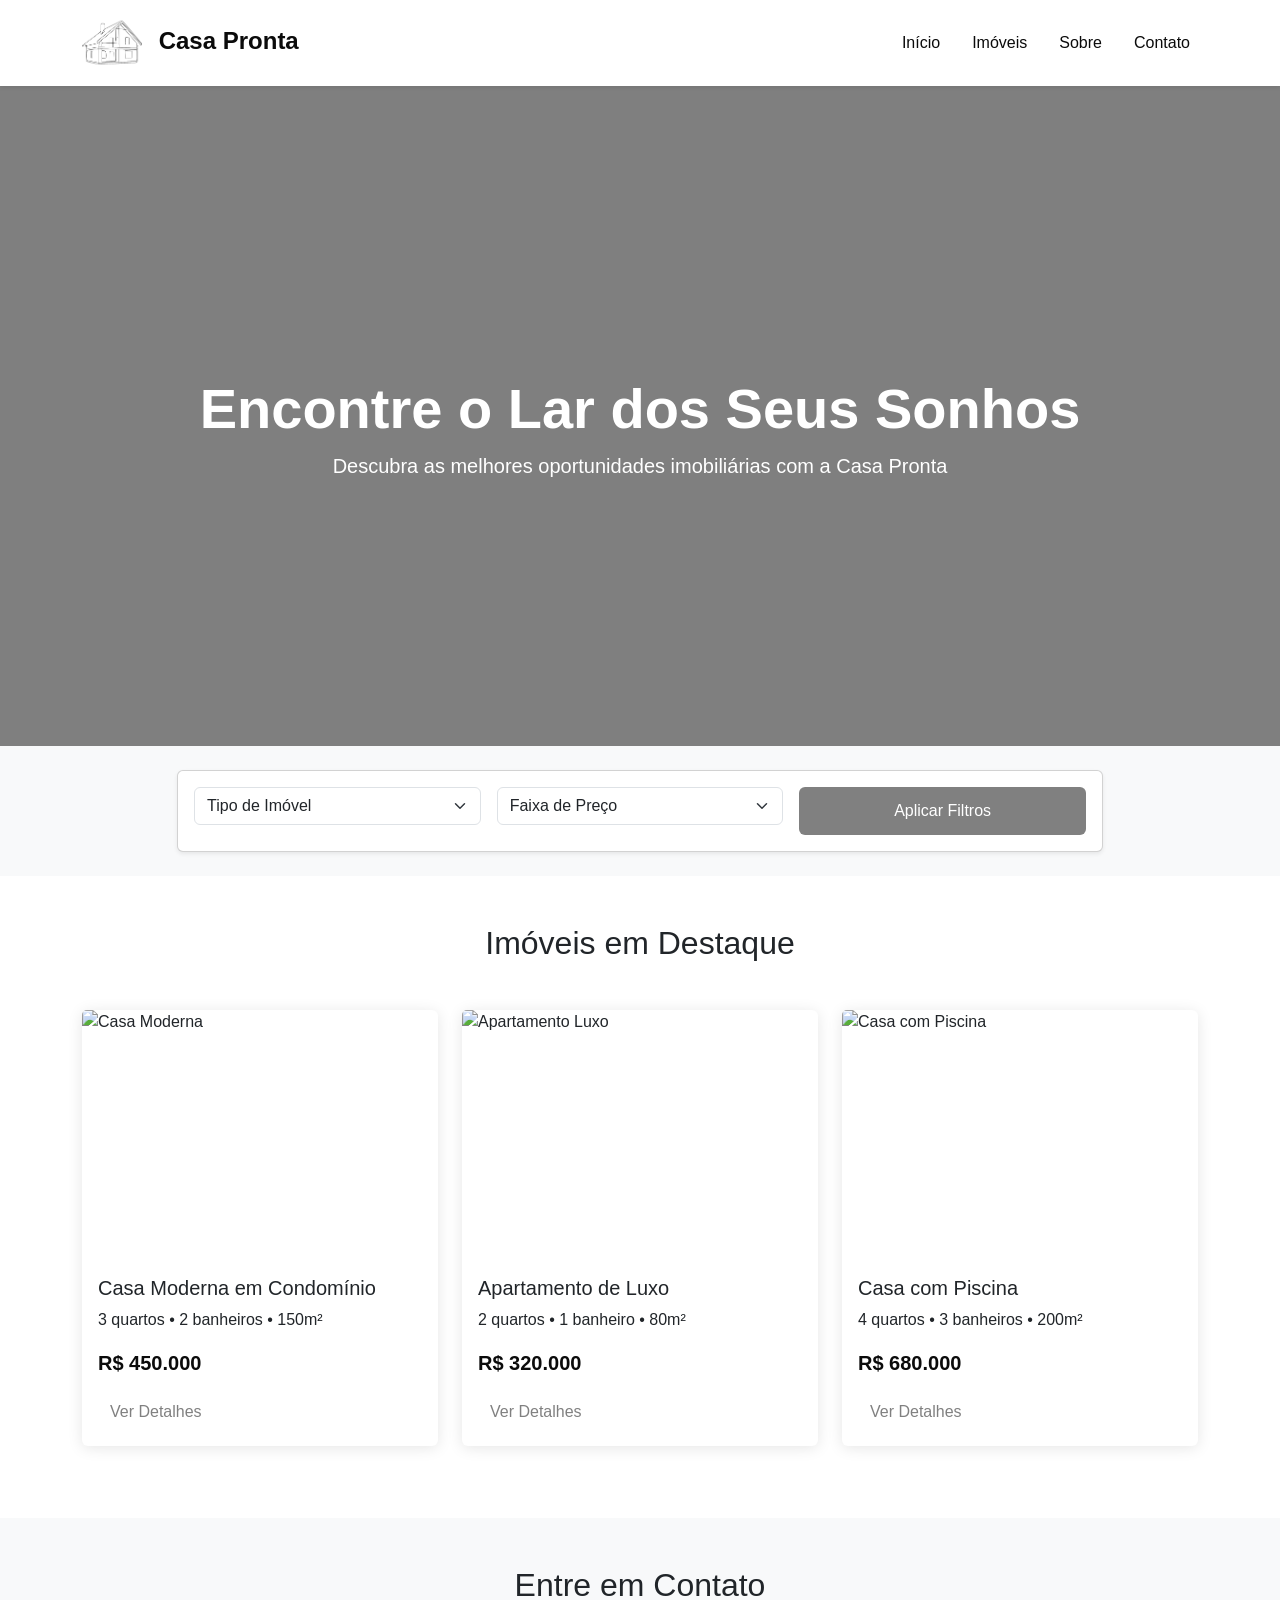
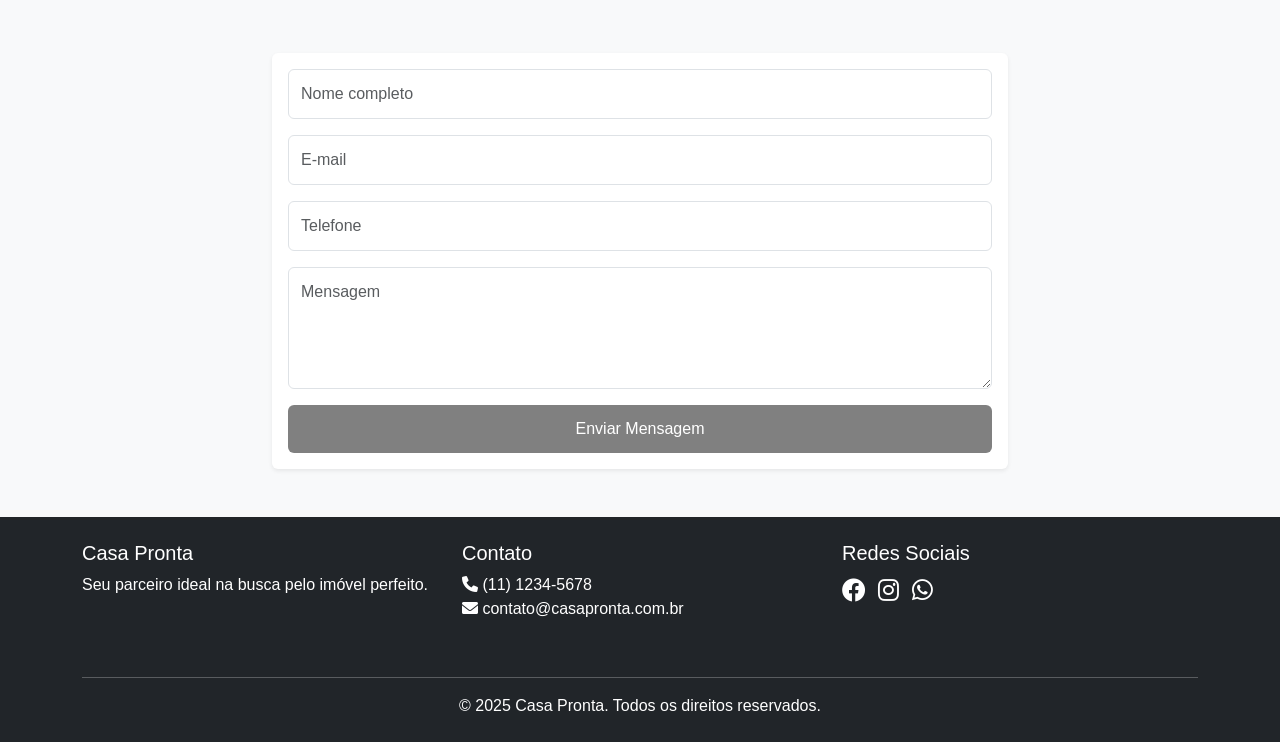
==== index.html @ 7a0d6087 "modified:   index.html" ====
<!DOCTYPE html>
 <html lang="pt-BR">
 <head>
     <meta charset="UTF-8">
     <meta name="viewport" content="width=device-width, initial-scale=1.0">
     <title>Casa Pronta | Seu Lar dos Sonhos</title>
     <link href="https://cdn.jsdelivr.net/npm/bootstrap@5.3.0/dist/css/bootstrap.min.css" rel="stylesheet">
     <link rel="stylesheet" href="https://cdnjs.cloudflare.com/ajax/libs/font-awesome/6.0.0/css/all.min.css">
     <link rel="stylesheet" href="style.css">
 </head>
 <body>
     <!-- Navbar -->
     <nav class="navbar navbar-expand-lg navbar-light bg-white fixed-top shadow-sm">
         <div class="container">
             <a class="navbar-brand" href="#"><img src="imagem/Logo.png" alt="Casa Pronta" height="60"> Casa Pronta</a>
             <button class="navbar-toggler" type="button" data-bs-toggle="collapse" data-bs-target="#navbarNav">
                 <span class="navbar-toggler-icon"></span>
             </button>
             <div class="collapse navbar-collapse" id="navbarNav">
                 <ul class="navbar-nav ms-auto">
                     <li class="nav-item"><a class="nav-link" href="#inicio">Início</a></li>
                     <li class="nav-item"><a class="nav-link" href="#imoveis">Imóveis</a></li>
                     <li class="nav-item"><a class="nav-link" href="#sobre">Sobre</a></li>
                     <li class="nav-item"><a class="nav-link" href="#contato">Contato</a></li>
                 </ul>
             </div>
         </div>
     </nav>
 
     <!-- Hero Section -->
     <section id="inicio" class="hero-section">
         <div class="container h-100">
             <div class="row h-100 align-items-center">
                 <div class="col-12 text-center text-white">
                     <h1 class="display-4 fw-bold">Encontre o Lar dos Seus Sonhos</h1>
                     <p class="lead">Descubra as melhores oportunidades imobiliárias com a Casa Pronta</p>
                 </div>
             </div>
         </div>
     </section>
     <!-- Search Section -->
     <section class="search-section py-4 bg-light">
         <div class="container">
             <div class="row justify-content-center">
                 <div class="col-md-10">
                     <div class="card shadow-sm">
                         <div class="card-body">
                             <form id="searchForm" class="row g-3">
                                 <div class="col-md-4">
                                     <select class="form-select" id="propertyType">
                                         <option selected>Tipo de Imóvel</option>
                                         <option>Casa</option>
                                         <option>Apartamento</option>
                                         <option>Terreno</option>
                                     </select>
                                 </div>
                                 <div class="col-md-4">
                                     <select class="form-select" id="priceRange">
                                         <option selected>Faixa de Preço</option>
                                         <option>Até R$ 200.000</option>
                                         <option>R$ 200.000 - R$ 500.000</option>
                                         <option>Acima de R$ 500.000</option>
                                     </select>
                                 </div>
                                 <div class="col-md-4">
                                     <button type="submit" class="btn btn-primary w-100">Aplicar Filtros</button>
                                 </div>
                             </form>
                         </div>
                     </div>
                 </div>
             </div>
         </div>
     </section>
 
     <!-- Featured Properties -->
     <section id="imoveis" class="properties-section py-5">
         <div class="container">
             <h2 class="text-center mb-5">Imóveis em Destaque</h2>
             <div class="row">
                 <!-- Property Card 1 -->
                 <div class="col-md-4 mb-4">
                     <div class="card property-card h-100">
                         <img src="https://images.adsttc.com/media/images/5d34/e507/284d/d109/5600/0240/large_jpg/_FI.jpg?1563747560" class="card-img-top" alt="Casa Moderna">
                         <div class="card-body">
                             <h5 class="card-title">Casa Moderna em Condomínio</h5>
                             <p class="card-text">3 quartos • 2 banheiros • 150m²</p>
                             <p class="price">R$ 450.000</p>
                             <a href="#" class="btn btn-outline-primary">Ver Detalhes</a>
                         </div>
                     </div>
                 </div>
                 <!-- Property Card 2 -->
                 <div class="col-md-4 mb-4">
                     <div class="card property-card h-100">
                         <img src="https://forbes.com.br/wp-content/uploads/2022/03/3_Life_Dorchester-Collection-inaugura-predio-residencial-de-luxo-em-Dubai.jpg" class="card-img-top" alt="Apartamento Luxo">
                         <div class="card-body">
                             <h5 class="card-title">Apartamento de Luxo</h5>
                             <p class="card-text">2 quartos • 1 banheiro • 80m²</p>
                             <p class="price">R$ 320.000</p>
                             <a href="#" class="btn btn-outline-primary">Ver Detalhes</a>
                         </div>
                     </div>
                 </div>
                 <!-- Property Card 3 -->
                 <div class="col-md-4 mb-4">
                     <div class="card property-card h-100">
                         <img src="https://latinexclusive.com/sites/default/files/styles/property_banner_gallery_1228x830/public/api_file_downloads/5d5c6c648dc6d200102e7034_1.jpg?itok=fJ1UE3n1" class="card-img-top" alt="Casa com Piscina">
                         <div class="card-body">
                             <h5 class="card-title">Casa com Piscina</h5>
                             <p class="card-text">4 quartos • 3 banheiros • 200m²</p>
                             <p class="price">R$ 680.000</p>
                             <a href="#" class="btn btn-outline-primary">Ver Detalhes</a>
                         </div>
                     </div>
                 </div>
             </div>
         </div>
     </section>
 
     <!-- Contact Section -->
     <section id="contato" class="contact-section py-5 bg-light">
         <div class="container">
             <h2 class="text-center mb-5">Entre em Contato</h2>
             <div class="row justify-content-center">
                 <div class="col-md-8">
                     <div class="card shadow-sm">
                         <div class="card-body">
                             <form>
                                 <div class="mb-3">
                                     <input type="text" class="form-control" placeholder="Nome completo">
                                 </div>
                                 <div class="mb-3">
                                     <input type="email" class="form-control" placeholder="E-mail">
                                 </div>
                                 <div class="mb-3">
                                     <input type="tel" class="form-control" placeholder="Telefone">
                                 </div>
                                 <div class="mb-3">
                                     <textarea class="form-control" rows="4" placeholder="Mensagem"></textarea>
                                 </div>
                                 <button type="submit" class="btn btn-primary w-100">Enviar Mensagem</button>
                             </form>
                         </div>
                     </div>
                 </div>
             </div>
         </div>
     </section>
 
     <!-- Footer -->
     <footer class="footer py-4 bg-dark text-white">
         <div class="container">
             <div class="row">
                 <div class="col-md-4 mb-3">
                     <h5>Casa Pronta</h5>
                     <p>Seu parceiro ideal na busca pelo imóvel perfeito.</p>
                 </div>
                 <div class="col-md-4 mb-3">
                     <h5>Contato</h5>
                     <p>
                         <i class="fas fa-phone"></i> (11) 1234-5678<br>
                         <i class="fas fa-envelope"></i> contato@casapronta.com.br
                     </p>
                 </div>
                 <div class="col-md-4 mb-3">
                     <h5>Redes Sociais</h5>
                     <div class="social-links">
                         <a href="#" class="text-white me-2"><i class="fab fa-facebook"></i></a>
                         <a href="#" class="text-white me-2"><i class="fab fa-instagram"></i></a>
                         <a href="#" class="text-white me-2"><i class="fab fa-whatsapp"></i></a>
                     </div>
                 </div>
             </div>
             <hr class="mt-4">
             <div class="row">
                 <div class="col-12 text-center">
                     <p class="mb-0">&copy; 2025 Casa Pronta. Todos os direitos reservados.</p>
                 </div>
             </div>
         </div>
     </footer>
 
     <!-- Bootstrap JS and dependencies -->
     <script src="https://cdn.jsdelivr.net/npm/bootstrap@5.3.0/dist/js/bootstrap.bundle.min.js"></script>
     <!-- Custom JavaScript -->
     <script src="script.js"></script>
 </body>
 </html>
---- style.css ----
/* Global Styles */
html {
    scroll-behavior: smooth;
}

body {
    font-family: 'Segoe UI', Arial, sans-serif;
    padding-top: 76px;
    overflow-x: hidden;
}

/* Hero Section */
.hero-section {
    background: linear-gradient(rgba(0, 0, 0, 0.5), rgba(0, 0, 0, 0.5)), url('https://bidese.com.br/storage/app/media/uploaded-files/gap03.png');
    background-size: cover;
    background-position: center;
    height: 80vh;
    position: relative;
}

/* Property Cards */
.property-card {
    transition: transform 0.3s ease, opacity 0.3s ease;
    border: none;
    box-shadow: 0 2px 15px rgba(0, 0, 0, 0.1);
    opacity: 1;
}

.property-card:hover {
    transform: translateY(-5px);
}

.property-card img {
    height: 250px;
    object-fit: cover;
}

.property-card .price {
    font-size: 1.25rem;
    font-weight: bold;
    color: #0b0b0b;
    margin-bottom: 1rem;
}

/* Search Section */
.search-section {
    margin-top: -50px;
    position: relative;
    z-index: 1;
}

/* Contact Form */
.contact-section .card {
    border: none;
}

/* Form Controls */
.form-control:focus,
select:focus,
.form-select:focus {
    border-color: #808080;
    box-shadow: 0 0 0 0.2rem rgba(128, 128, 128, 0.25);
}

.contact-section .form-control {
    padding: 0.75rem;
}

/* Footer */
.footer {
    background-color: #0b0b0b;
}

.social-links a {
    font-size: 1.5rem;
    transition: opacity 0.3s ease;
}

.social-links a:hover {
    opacity: 0.8;
}

/* Buttons */
.btn-primary {
    background-color: #808080;
    border: none;
    padding: 0.75rem 1.5rem;
    transition: background-color 0.2s ease;
}

.btn-primary:hover {
    background-color: #666666;
}

.btn-primary:active {
    background-color: #404040 !important;
}

.btn-outline-primary {
    border: none;
    color: #808080;
    background-color: transparent;
    transition: all 0.2s ease;
}

.btn-outline-primary:hover {
    background-color: #666666;
    color: white;
}

.btn-outline-primary:active {
    background-color: #404040 !important;
    color: white;
}

/* Navbar */
.navbar {
    position: fixed;
    top: 0;
    left: 0;
    right: 0;
    z-index: 1030;
    background-color: white;
    padding: 0.5rem 1rem;
    transition: all 0.3s ease;
    box-shadow: 0 2px 10px rgba(0, 0, 0, 0.1);
}

.navbar-brand {
    font-weight: bold;
    font-size: 1.5rem;
    color: #0b0b0b;
}

.navbar-brand img {
    transition: all 0.3s ease;
    margin-right: 10px;
    height: 60px;
}

.navbar.scrolled .navbar-brand img {
    height: 50px;
}

.nav-link {
    font-weight: 500;
    color: #0b0b0b;
    margin-left: 1rem;
    transition: color 0.3s ease;
}

.nav-link:hover {
    color: #808080;
}

/* About Section */
.about-section {
    background-color: #f8f9fa;
}

.about-section .card {
    border: none;
    transition: transform 0.3s ease;
}

.feature-card {
    height: 100%;
    padding: 1.5rem;
    background: white;
    border-radius: 8px;
    box-shadow: 0 2px 15px rgba(0, 0, 0, 0.05);
    transition: all 0.3s ease;
}

.feature-card:hover {
    transform: translateY(-5px);
    box-shadow: 0 5px 20px rgba(0, 0, 0, 0.1);
}

.about-section h4 {
    color: #0b0b0b;
    margin-bottom: 1rem;
    font-weight: 600;
}

.about-section p {
    color: #666666;
    line-height: 1.6;
    margin-bottom: 0;
}

.about-section .lead {
    color: #0b0b0b;
    font-weight: 500;
}

.about-section ul li {
    padding: 0.5rem 0;
    color: #666666;
    margin-left: 1.5rem;
    position: relative;
}

.about-section ul li:before {
    content: '';
    position: absolute;
    left: -1.5rem;
    top: 50%;
    width: 6px;
    height: 6px;
    background: #808080;
    border-radius: 50%;
    transform: translateY(-50%);
}

/* Imovel */
.imovel {
    background: white;
    padding: 10px;
    margin-bottom: 20px;
    box-shadow: 0 0 5px #ccc;
}

.imovel img {
    max-width: 100%;
    height: auto;
}
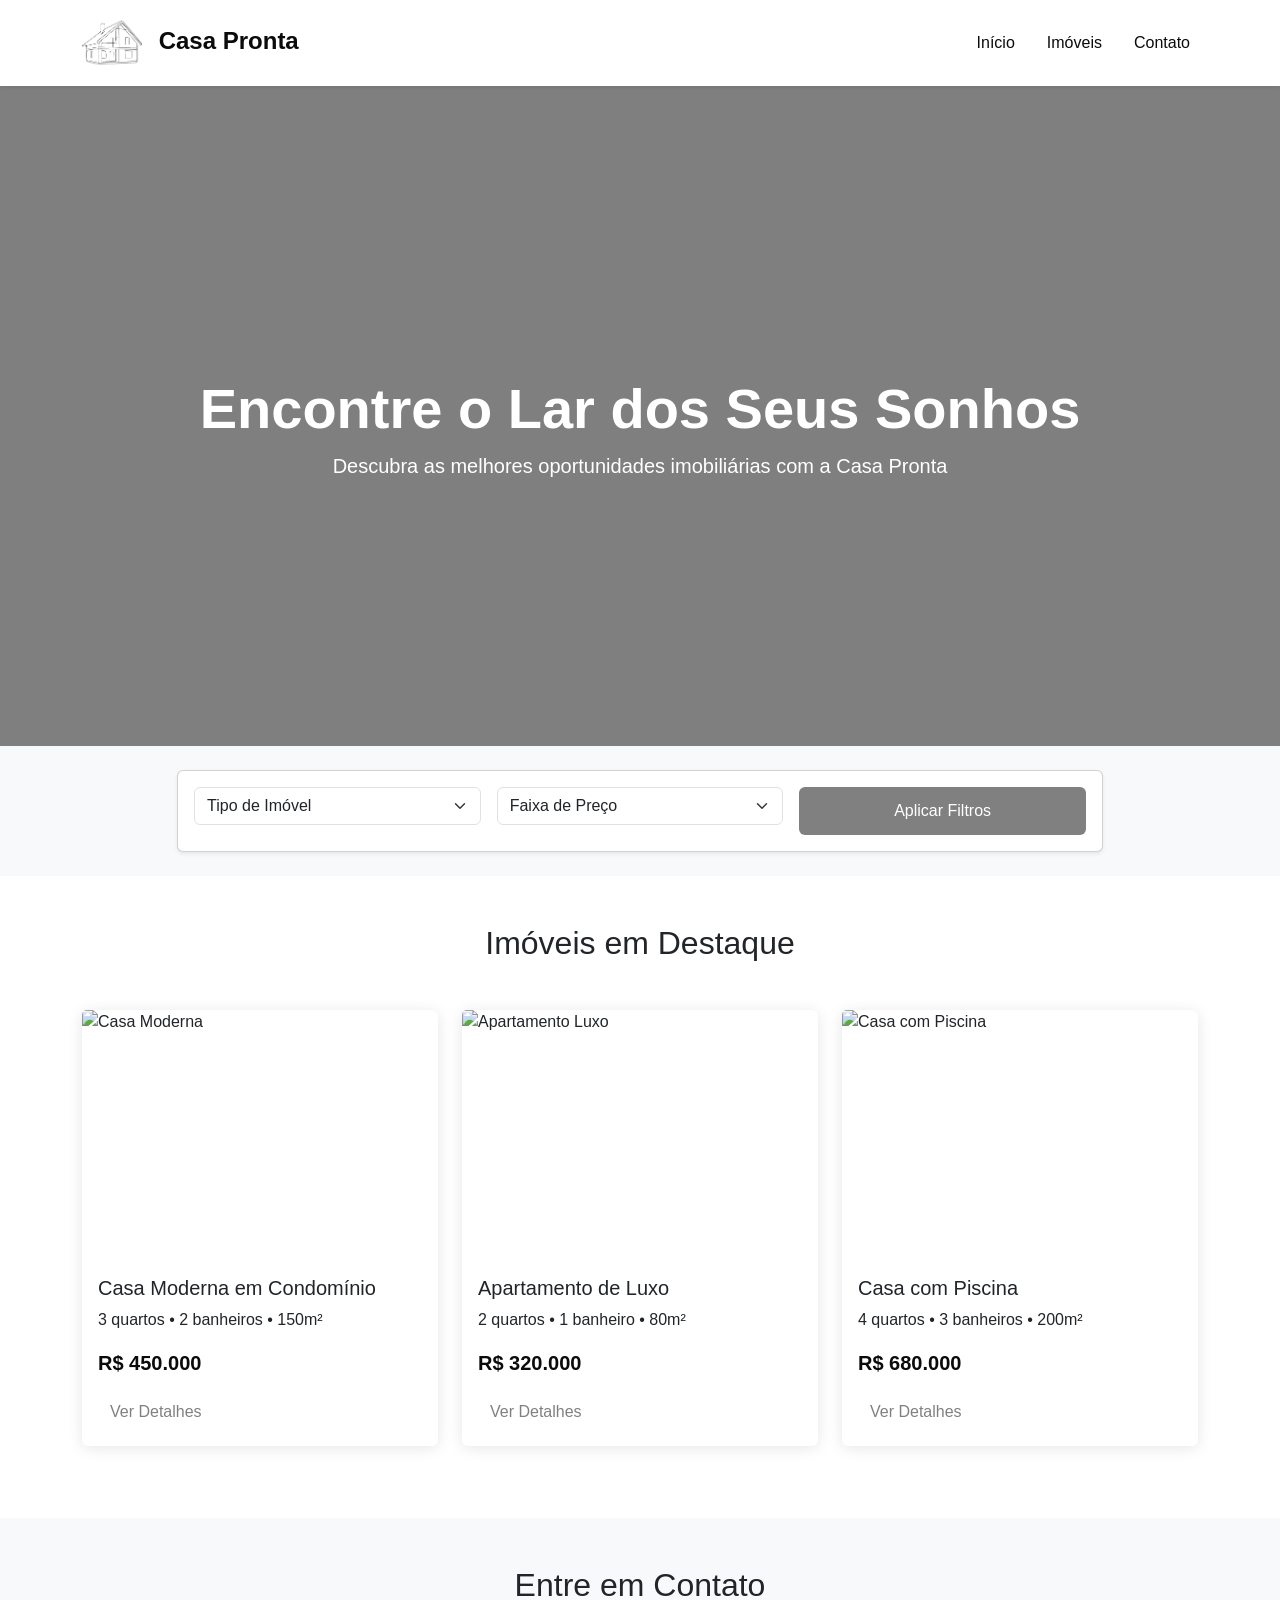
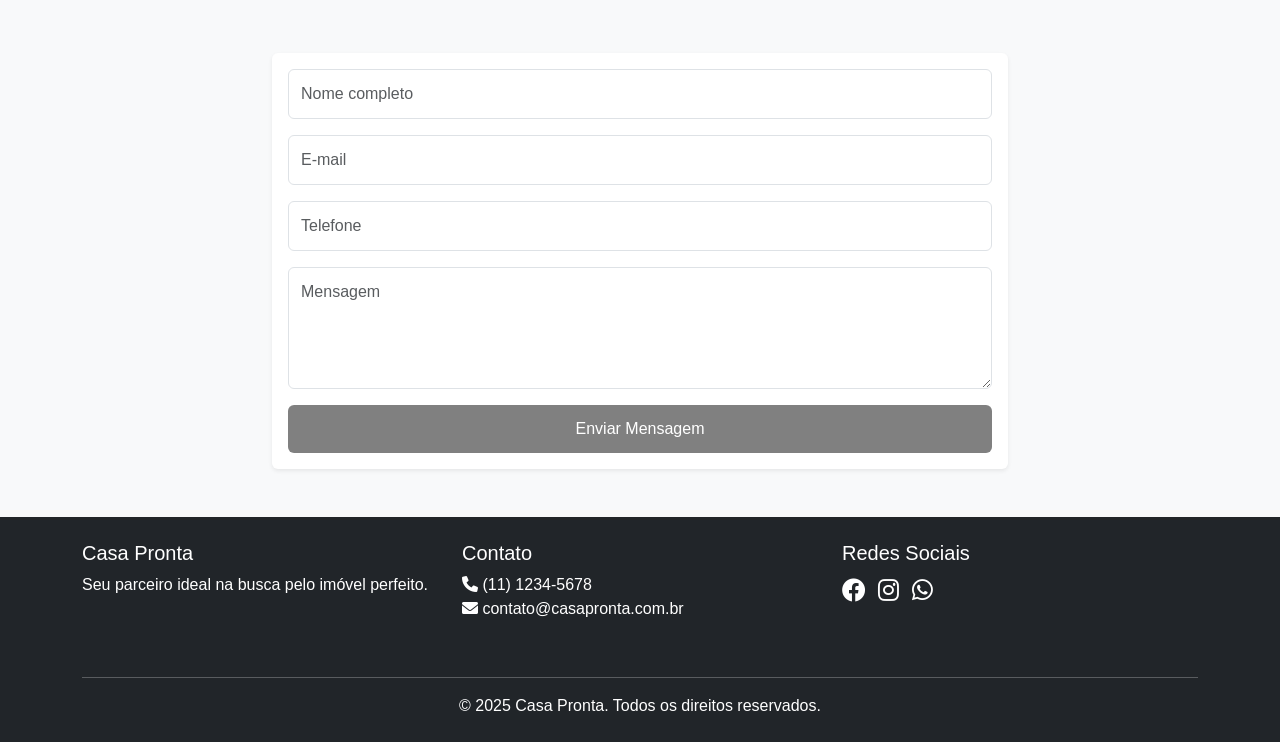
==== commit 7d37f544: "modified:   index.html" ====
--- a/index.html
+++ b/index.html
@@ -20,7 +20,6 @@
                  <ul class="navbar-nav ms-auto">
                      <li class="nav-item"><a class="nav-link" href="#inicio">Início</a></li>
                      <li class="nav-item"><a class="nav-link" href="#imoveis">Imóveis</a></li>
-                     <li class="nav-item"><a class="nav-link" href="#sobre">Sobre</a></li>
                      <li class="nav-item"><a class="nav-link" href="#contato">Contato</a></li>
                  </ul>
              </div>
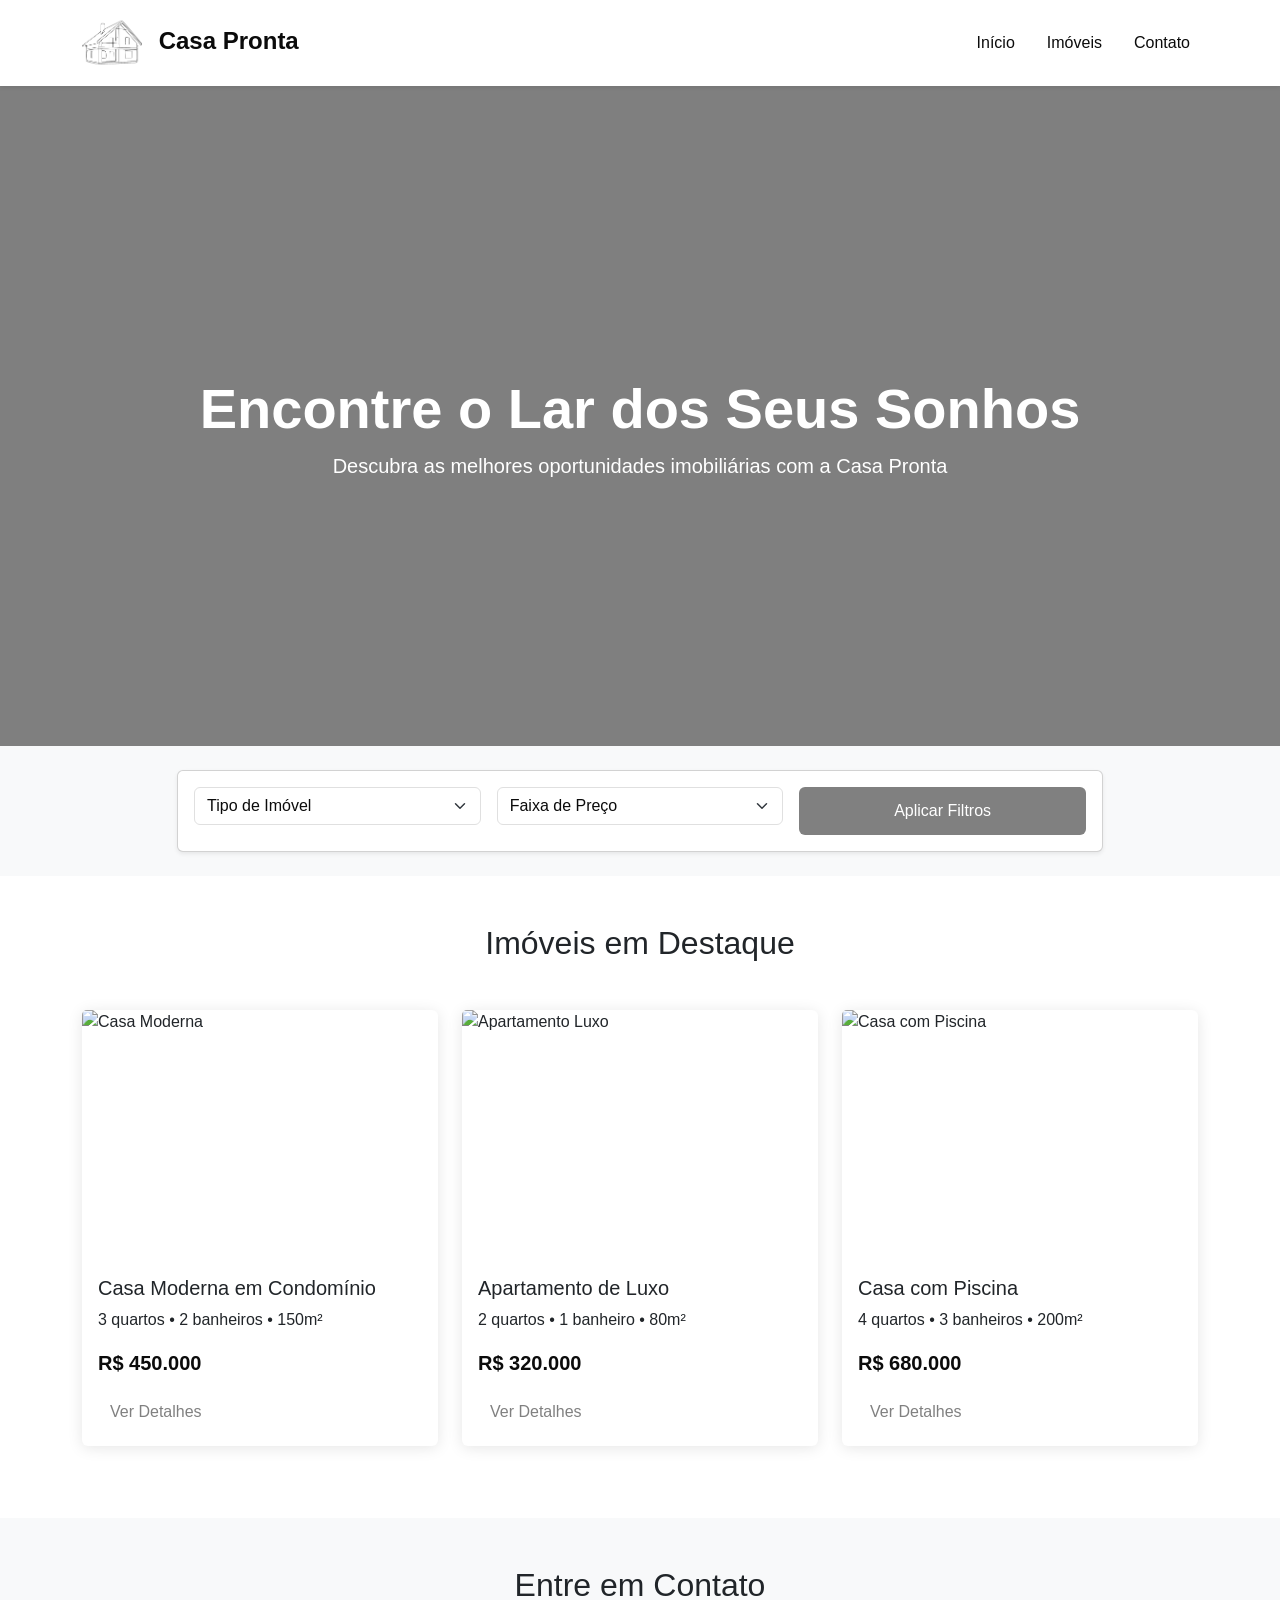
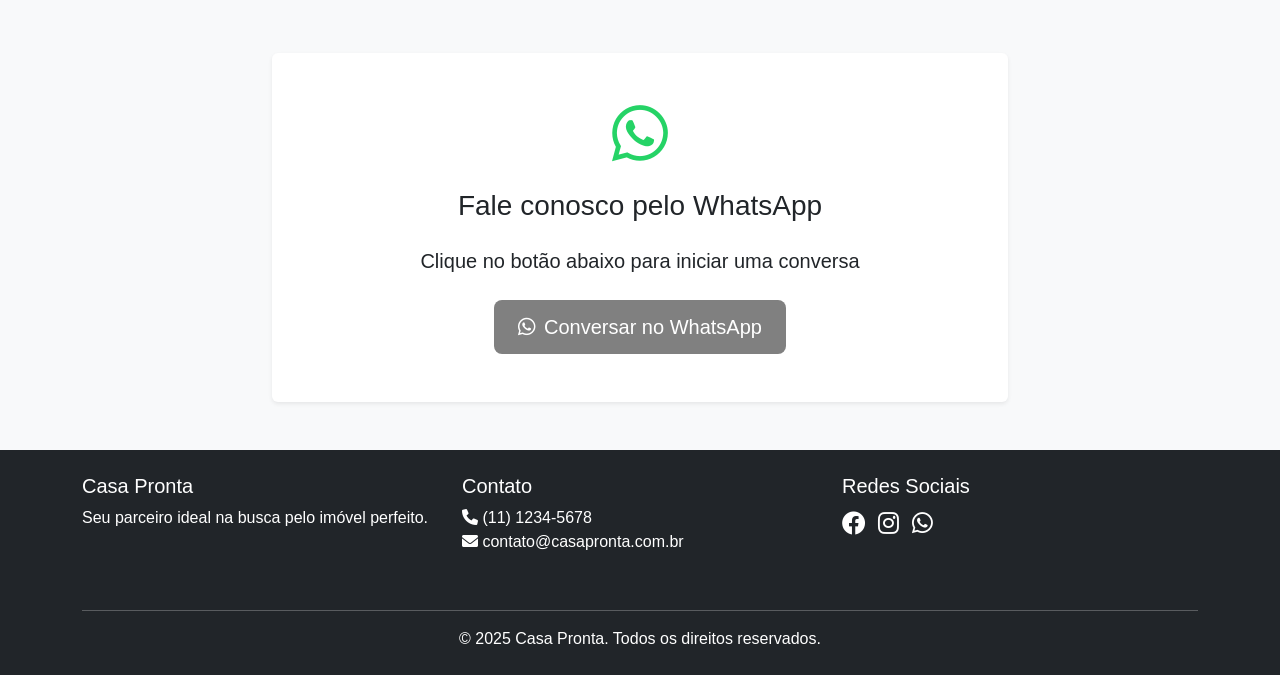
==== commit 4ae11a0b: "modified:   index.html" ====
--- a/index.html
+++ b/index.html
@@ -122,24 +122,16 @@
          <div class="container">
              <h2 class="text-center mb-5">Entre em Contato</h2>
              <div class="row justify-content-center">
-                 <div class="col-md-8">
+                 <div class="col-md-8 text-center">
                      <div class="card shadow-sm">
-                         <div class="card-body">
-                             <form>
-                                 <div class="mb-3">
-                                     <input type="text" class="form-control" placeholder="Nome completo">
-                                 </div>
-                                 <div class="mb-3">
-                                     <input type="email" class="form-control" placeholder="E-mail">
-                                 </div>
-                                 <div class="mb-3">
-                                     <input type="tel" class="form-control" placeholder="Telefone">
-                                 </div>
-                                 <div class="mb-3">
-                                     <textarea class="form-control" rows="4" placeholder="Mensagem"></textarea>
-                                 </div>
-                                 <button type="submit" class="btn btn-primary w-100">Enviar Mensagem</button>
-                             </form>
+                         <div class="card-body py-5">
+                             <i class="fab fa-whatsapp fa-4x mb-4" style="color: #25D366;"></i>
+                             <h3 class="mb-4">Fale conosco pelo WhatsApp</h3>
+                             <p class="lead mb-4">Clique no botão abaixo para iniciar uma conversa</p>
+                             <a href="https://wa.me/5511912345678" target="_blank" class="btn btn-lg btn-primary d-inline-flex align-items-center">
+                                 <i class="fab fa-whatsapp me-2"></i>
+                                 Conversar no WhatsApp
+                             </a>
                          </div>
                      </div>
                  </div>
--- a/style.css
+++ b/style.css
@@ -60,6 +60,39 @@
 .form-select:focus {
     border-color: #808080;
     box-shadow: 0 0 0 0.2rem rgba(128, 128, 128, 0.25);
+}
+
+/* Select Dropdowns */
+.form-select {
+    color: #0b0b0b;
+    border: 1px solid #e0e0e0;
+    cursor: pointer;
+}
+
+.form-select:hover {
+    border-color: #808080;
+}
+
+.form-select option {
+    color: #0b0b0b;
+    background-color: white;
+    padding: 10px;
+}
+
+.form-select option:hover,
+.form-select option:focus,
+.form-select option:active,
+.form-select option:checked {
+    background-color: #f5f5f5 !important;
+    color: #0b0b0b !important;
+}
+
+.form-select option:checked {
+    background-color: #e0e0e0 !important;
+}
+
+.form-select::-ms-expand {
+    display: none;
 }
 
 .contact-section .form-control {
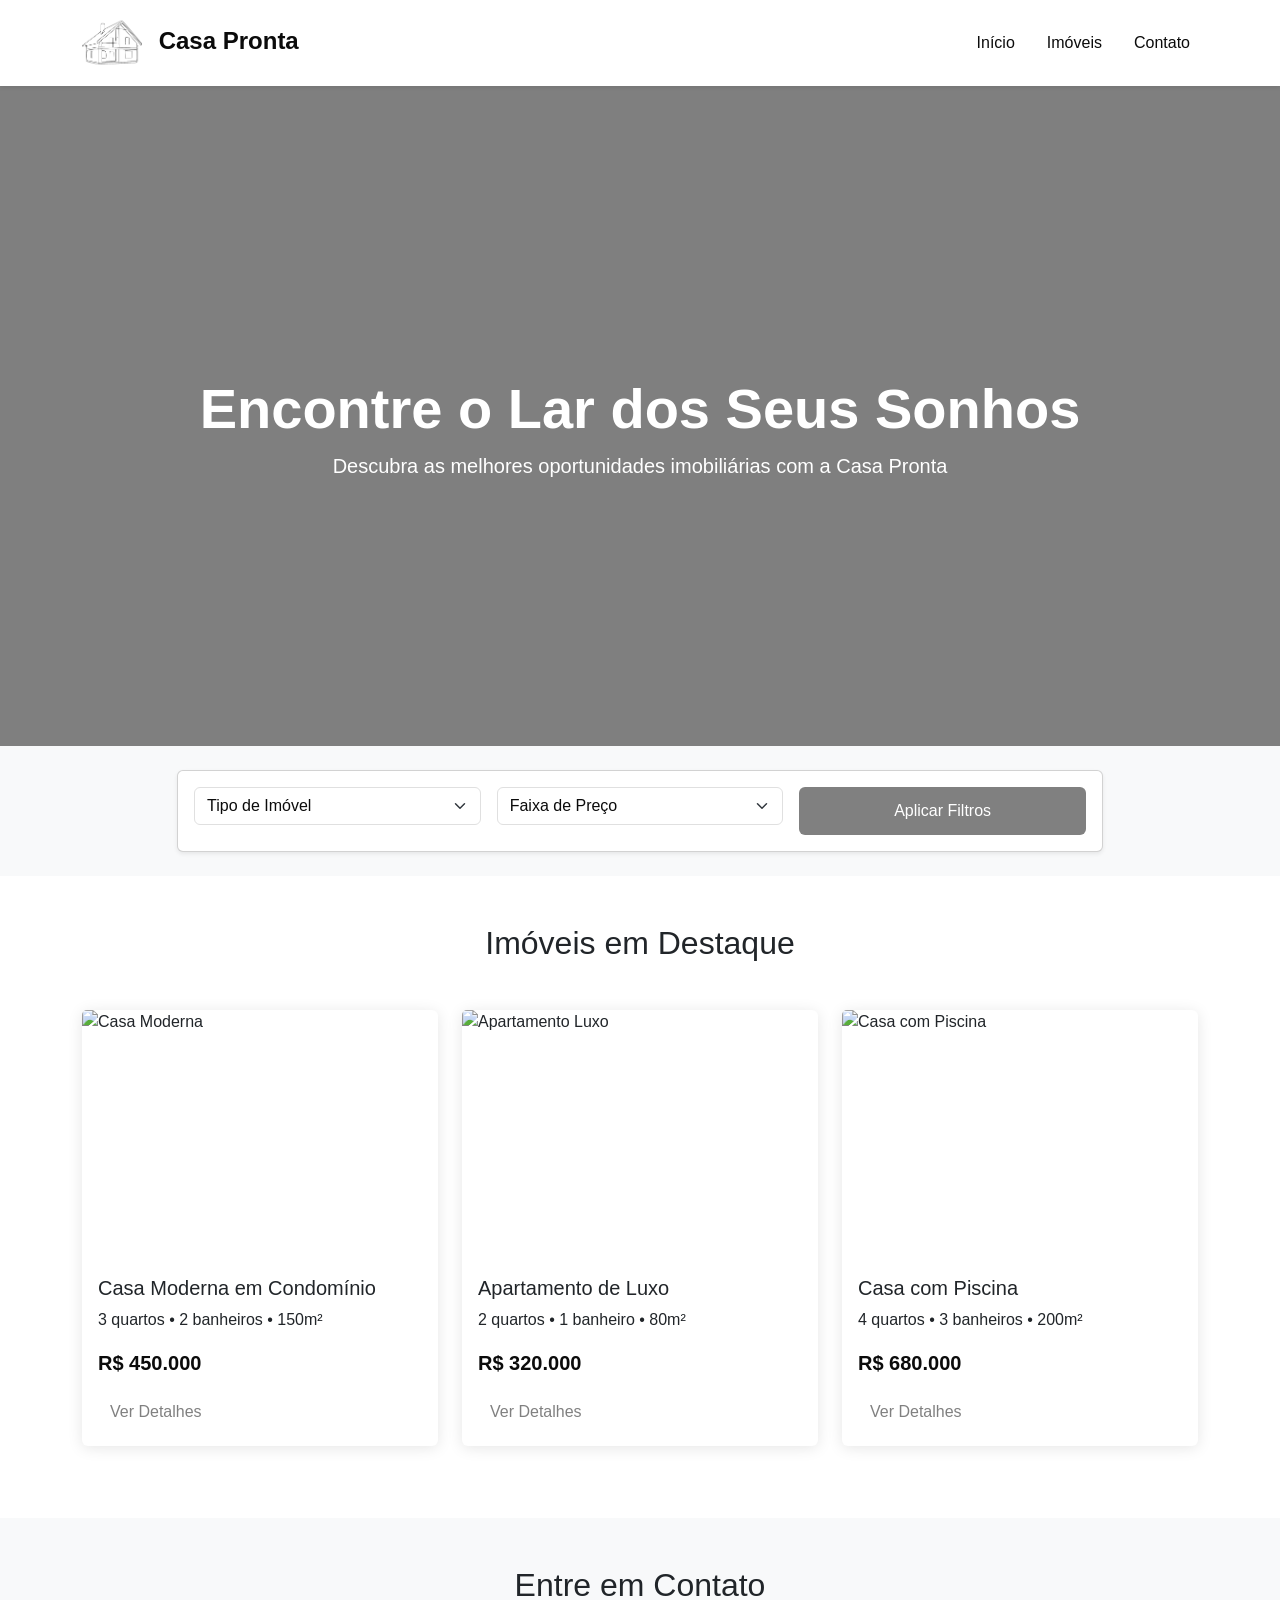
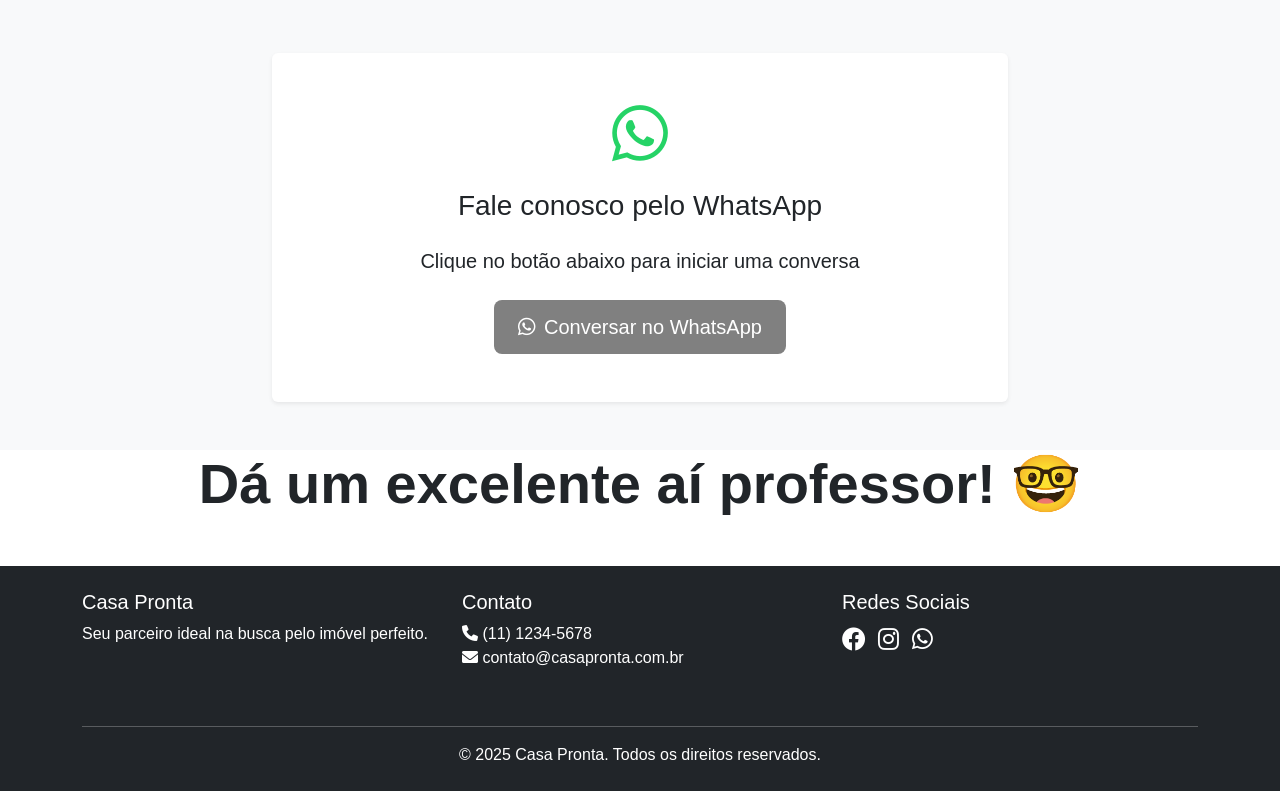
==== commit 5970f4d0: "modified:   index.html" ====
--- a/index.html
+++ b/index.html
@@ -128,7 +128,7 @@
                              <i class="fab fa-whatsapp fa-4x mb-4" style="color: #25D366;"></i>
                              <h3 class="mb-4">Fale conosco pelo WhatsApp</h3>
                              <p class="lead mb-4">Clique no botão abaixo para iniciar uma conversa</p>
-                             <a href="https://wa.me/5511912345678" target="_blank" class="btn btn-lg btn-primary d-inline-flex align-items-center">
+                             <a href="https://www.google.com.br/" target="_blank" class="btn btn-lg btn-primary d-inline-flex align-items-center">
                                  <i class="fab fa-whatsapp me-2"></i>
                                  Conversar no WhatsApp
                              </a>
@@ -138,7 +138,12 @@
              </div>
          </div>
      </section>
- 
+
+     <!-- Professor Message -->
+     <div class="container text-center mb-5">
+         <p class="display-4 fw-bold">Dá um excelente aí professor! 🤓</p>
+     </div>
+
      <!-- Footer -->
      <footer class="footer py-4 bg-dark text-white">
          <div class="container">
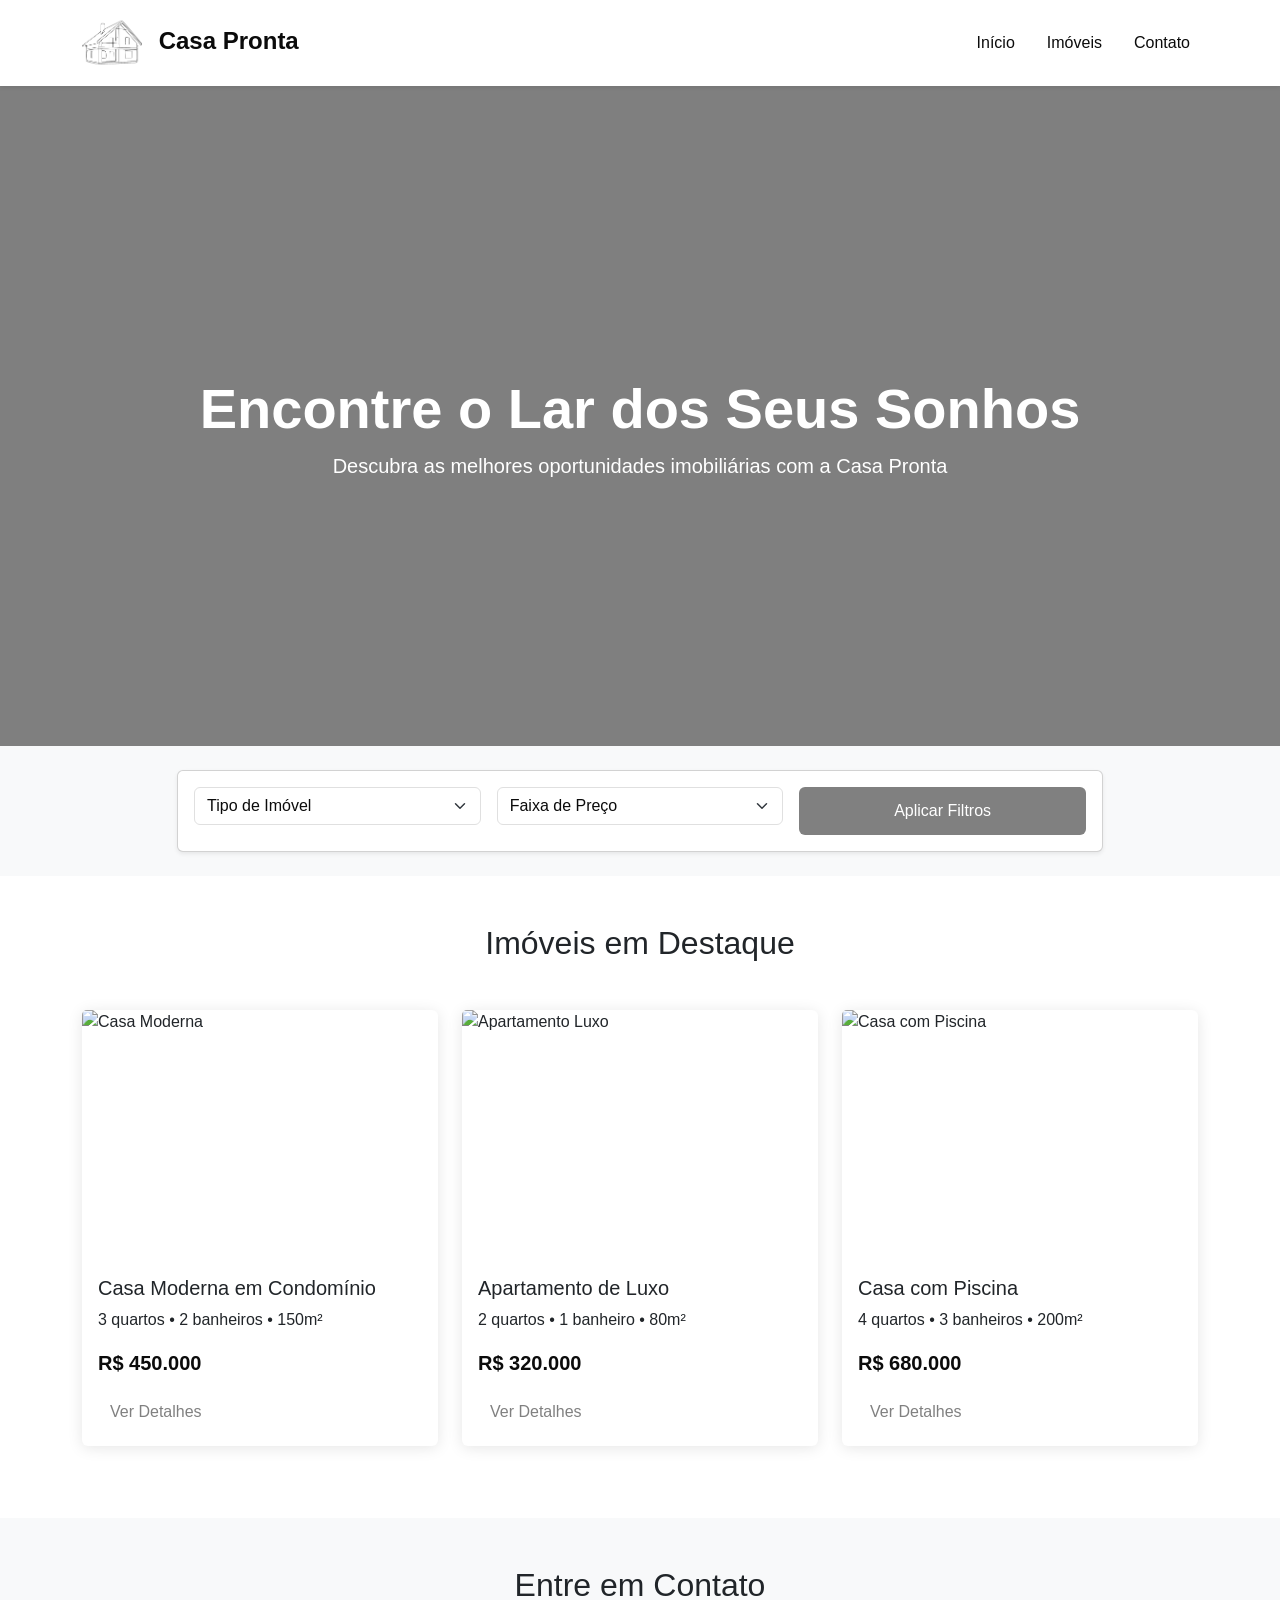
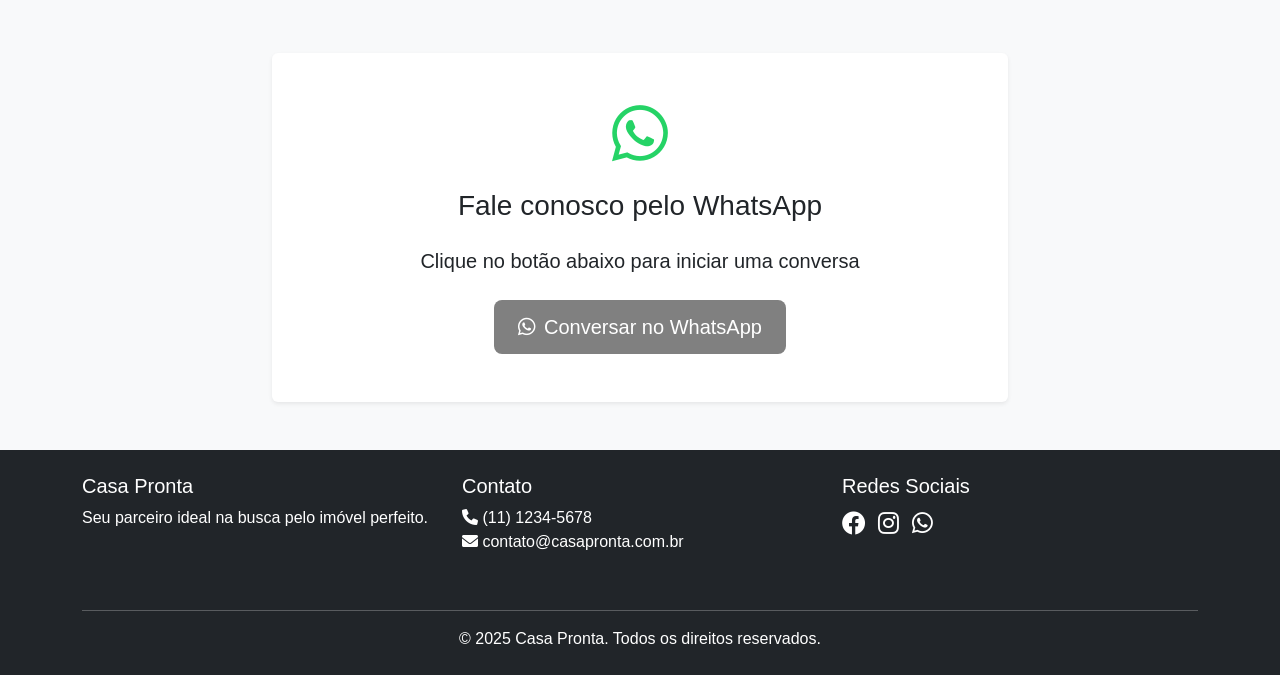
==== commit e94a99cc: "modified:   index.html" ====
--- a/index.html
+++ b/index.html
@@ -139,11 +139,6 @@
          </div>
      </section>
 
-     <!-- Professor Message -->
-     <div class="container text-center mb-5">
-         <p class="display-4 fw-bold">Dá um excelente aí professor! 🤓</p>
-     </div>
-
      <!-- Footer -->
      <footer class="footer py-4 bg-dark text-white">
          <div class="container">
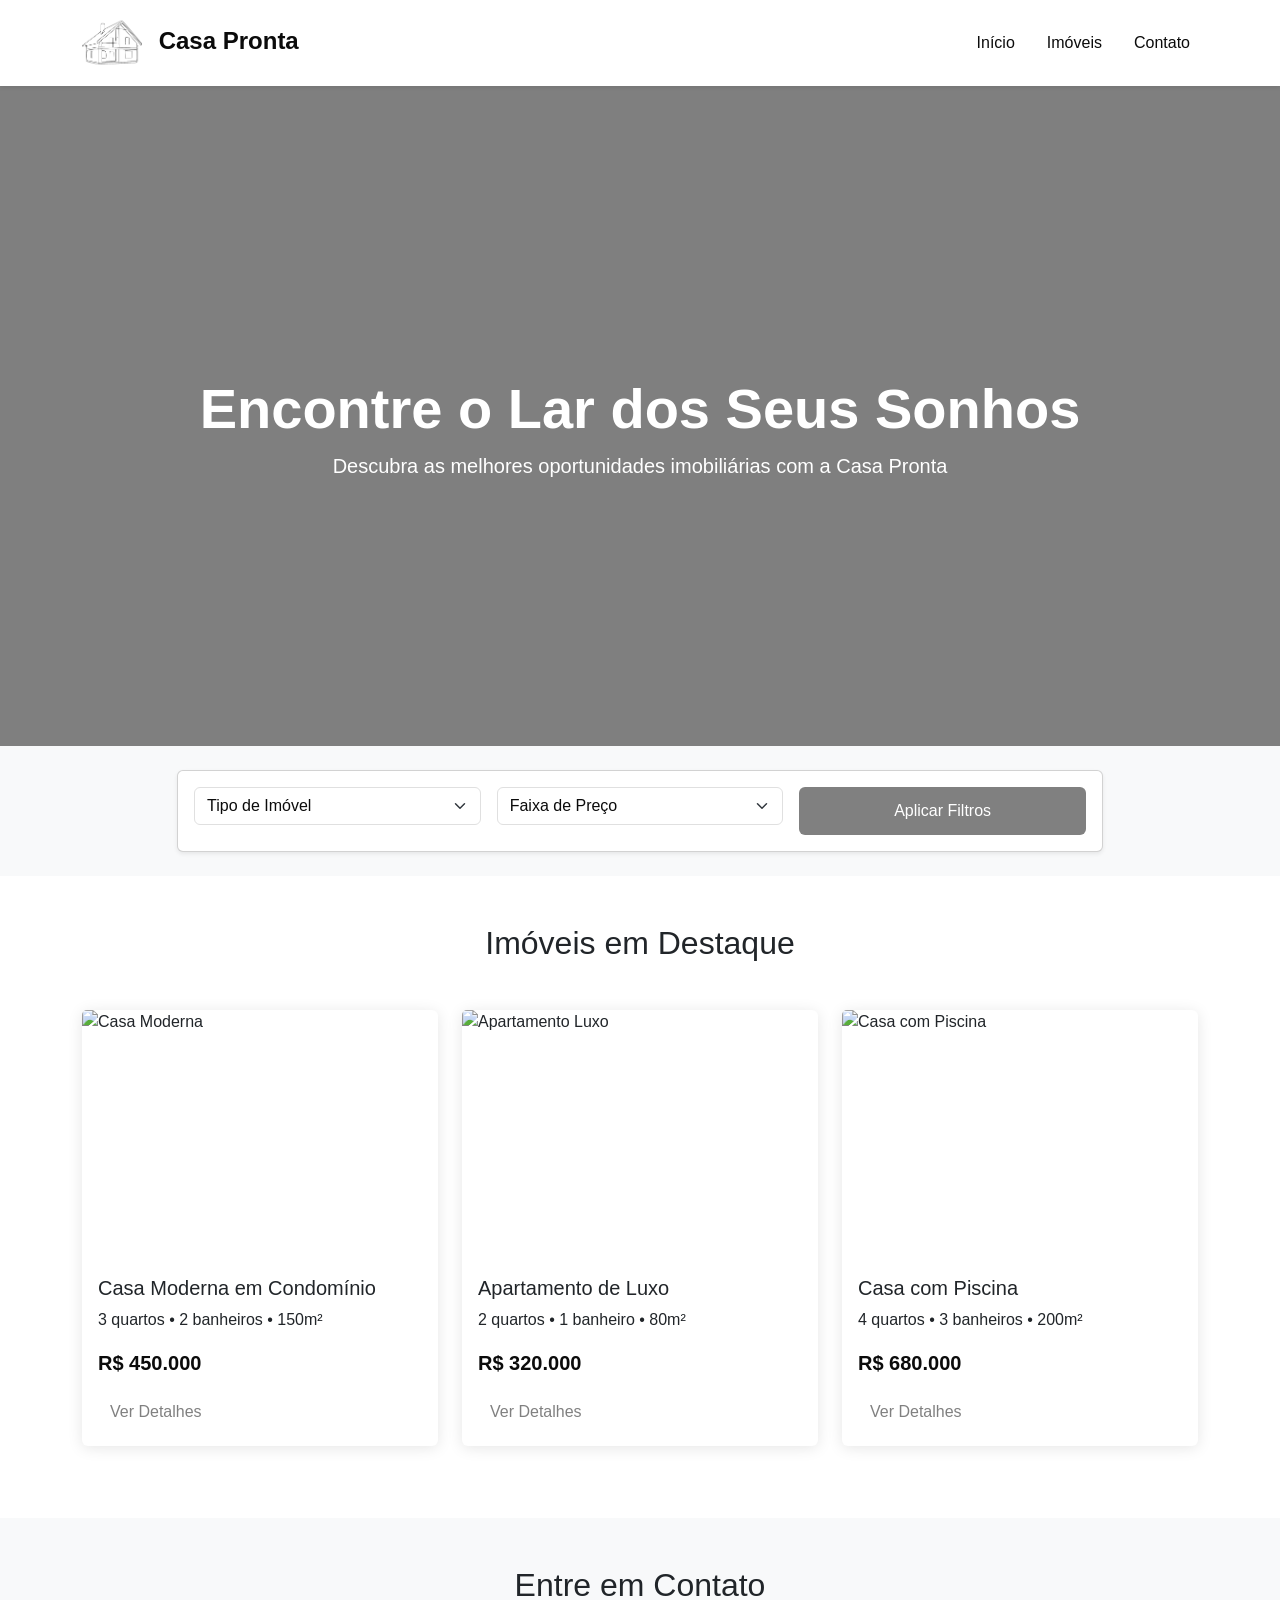
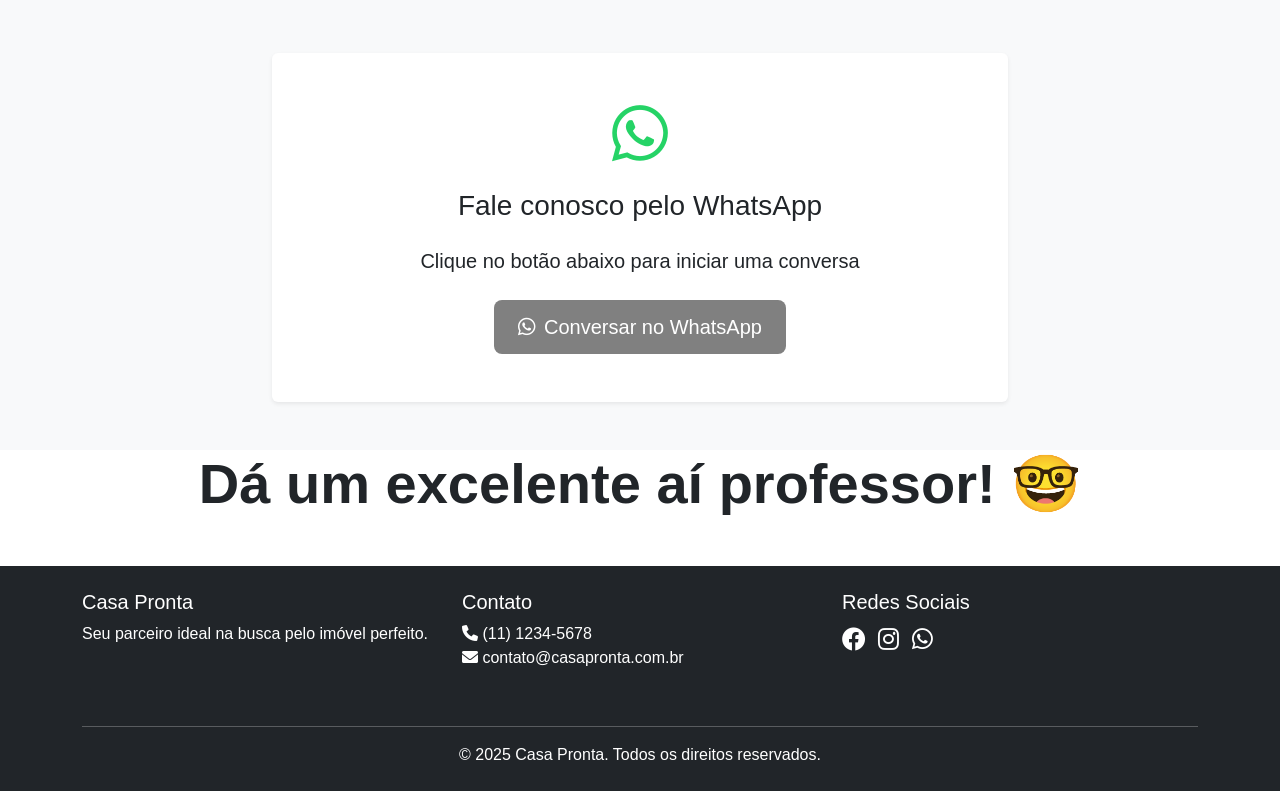
==== commit 14e39ae9: "modified:   index.html" ====
--- a/index.html
+++ b/index.html
@@ -138,7 +138,10 @@
              </div>
          </div>
      </section>
-
+ <!-- Professor Message -->
+ <div class="container text-center mb-5">
+  <p class="display-4 fw-bold">Dá um excelente aí professor! 🤓</p>
+</div>
      <!-- Footer -->
      <footer class="footer py-4 bg-dark text-white">
          <div class="container">
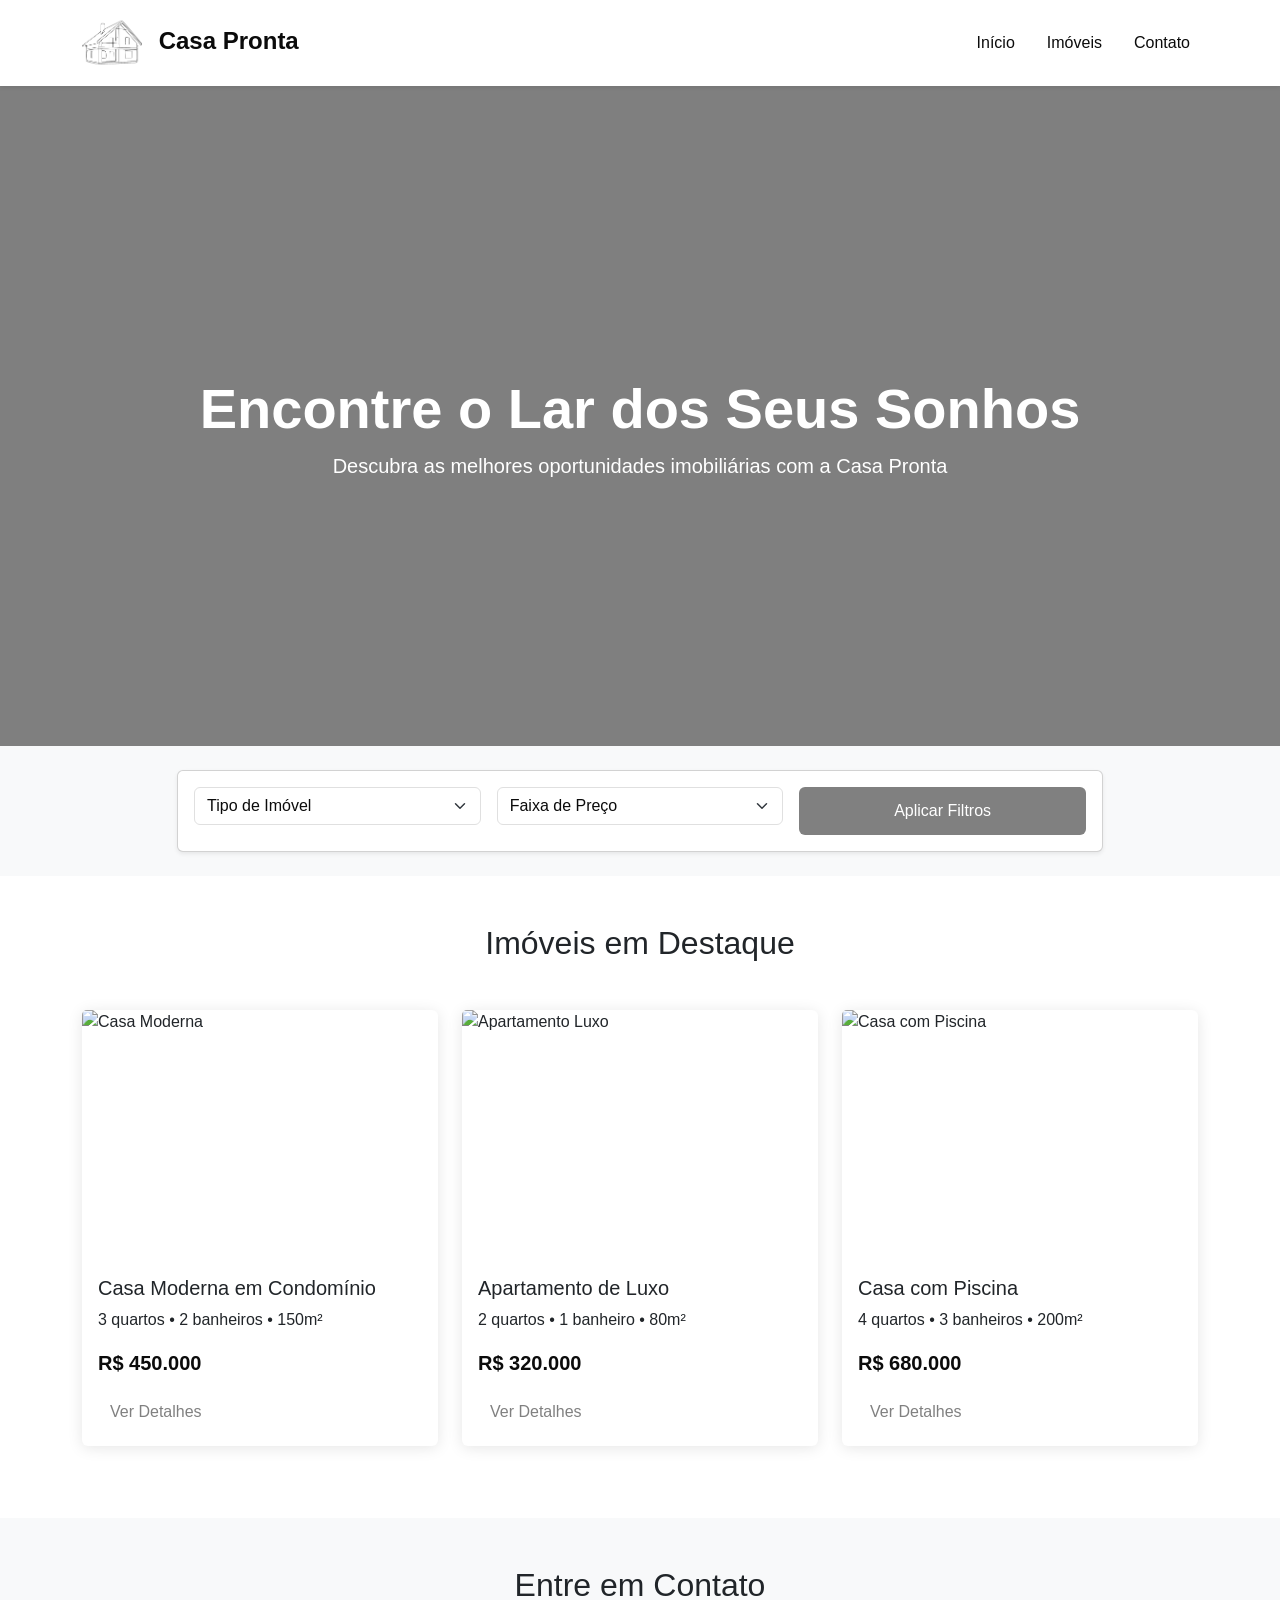
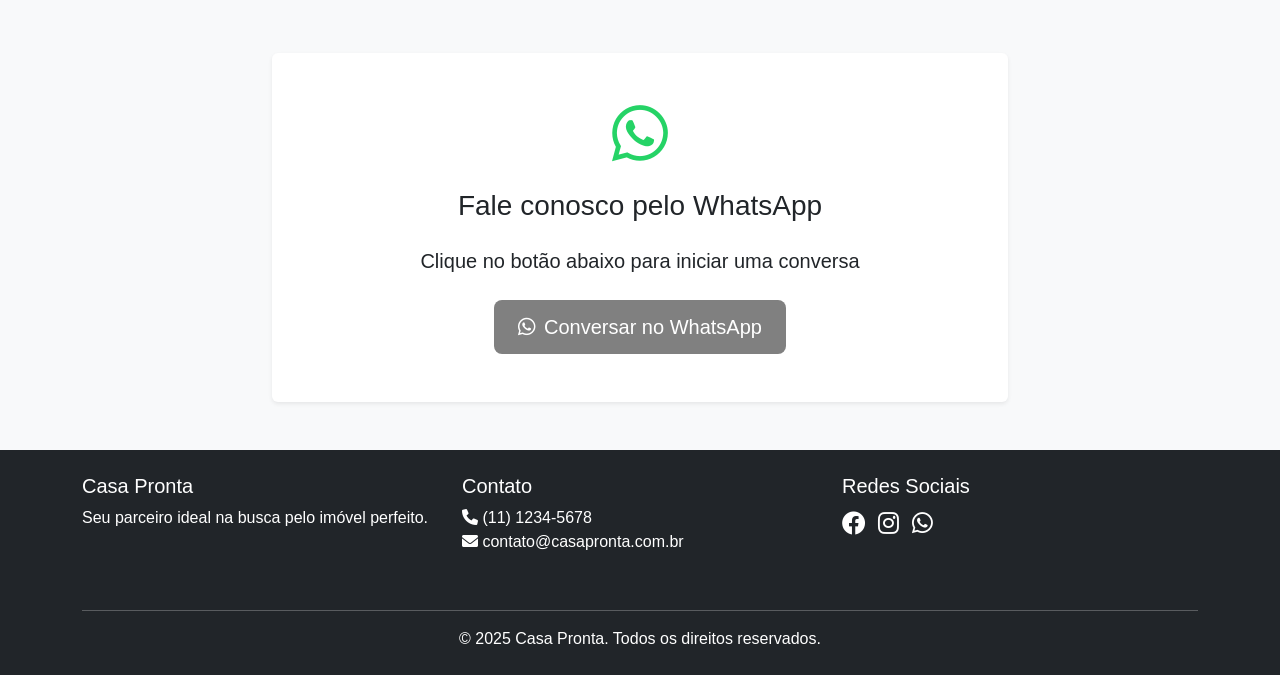
==== commit d2bdd057: "modified:   index.html" ====
--- a/index.html
+++ b/index.html
@@ -138,10 +138,6 @@
              </div>
          </div>
      </section>
- <!-- Professor Message -->
- <div class="container text-center mb-5">
-  <p class="display-4 fw-bold">Dá um excelente aí professor! 🤓</p>
-</div>
      <!-- Footer -->
      <footer class="footer py-4 bg-dark text-white">
          <div class="container">
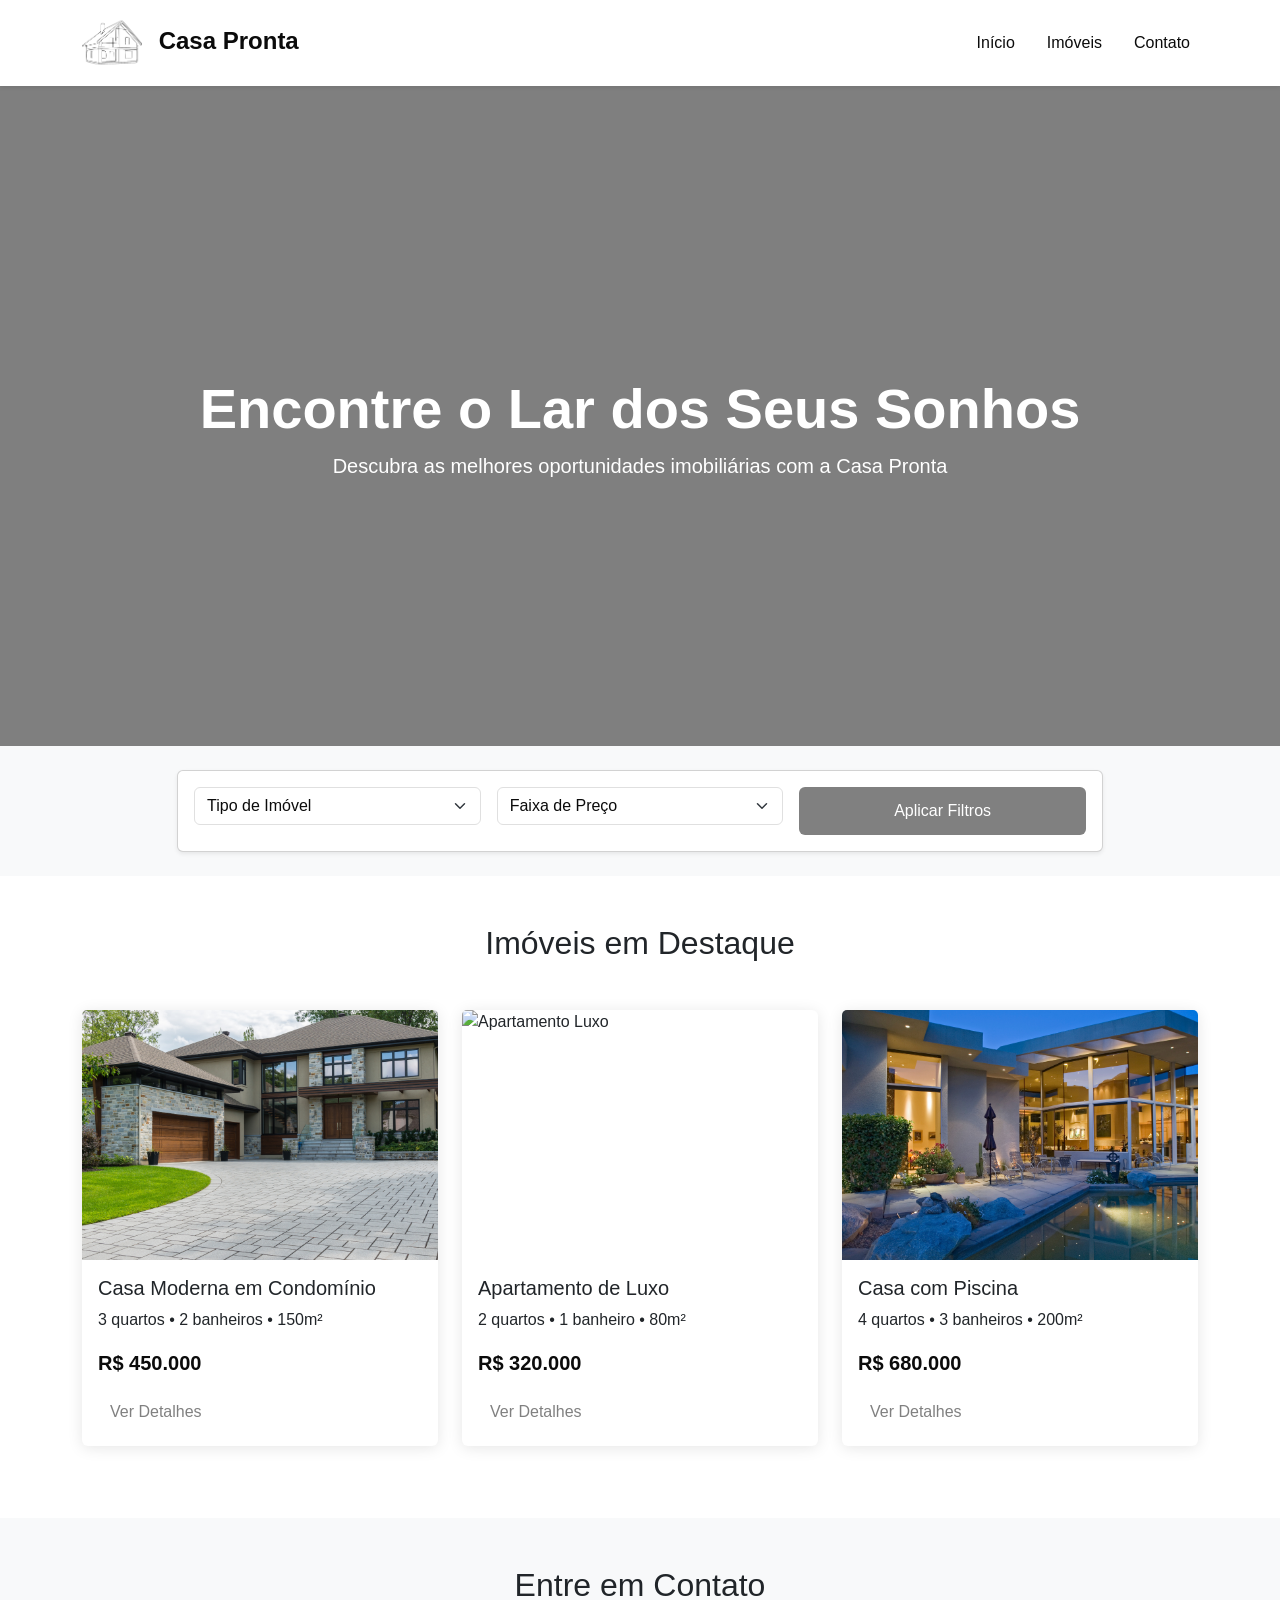
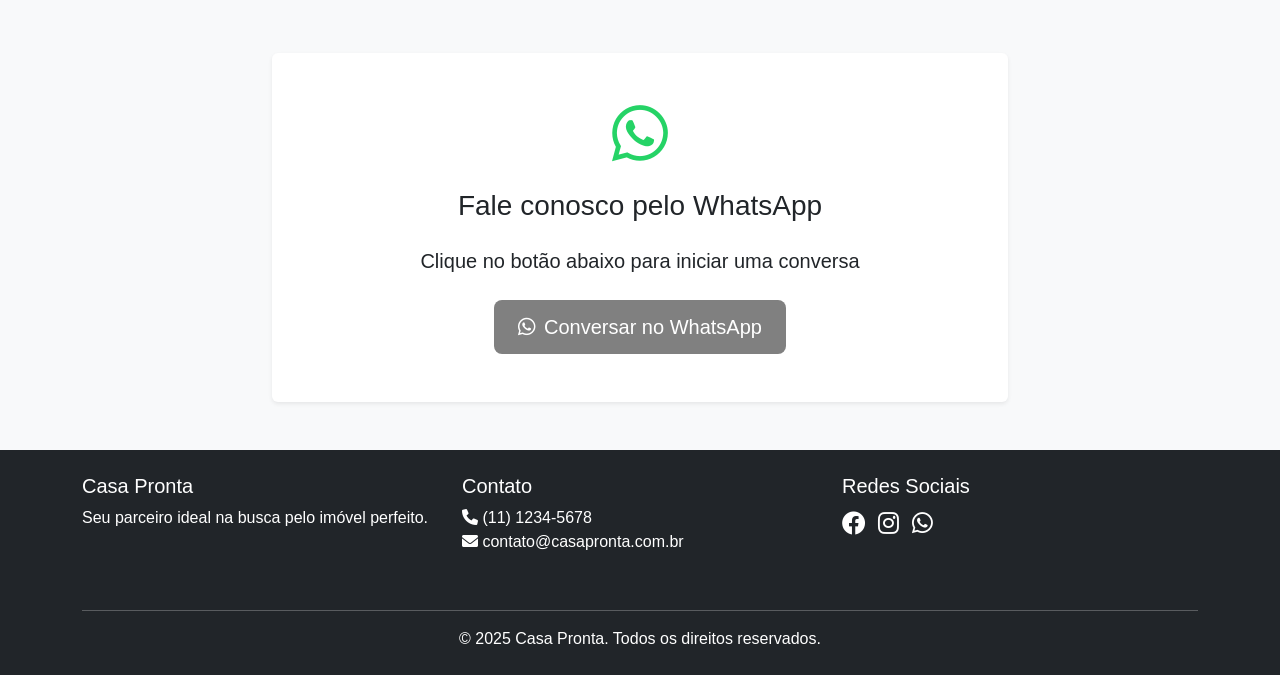
==== commit 1d9ad7f3: "new file:   imagem/Apartamento.png 	new file:   imagem/Casa.png 	new file:   imagem/CasaP.png 	modif" ====
--- a/index.html
+++ b/index.html
@@ -80,7 +80,7 @@
                  <!-- Property Card 1 -->
                  <div class="col-md-4 mb-4">
                      <div class="card property-card h-100">
-                         <img src="https://images.adsttc.com/media/images/5d34/e507/284d/d109/5600/0240/large_jpg/_FI.jpg?1563747560" class="card-img-top" alt="Casa Moderna">
+                         <img src="./imagem/Casa.png" class="card-img-top" alt="Casa Moderna">
                          <div class="card-body">
                              <h5 class="card-title">Casa Moderna em Condomínio</h5>
                              <p class="card-text">3 quartos • 2 banheiros • 150m²</p>
@@ -92,7 +92,7 @@
                  <!-- Property Card 2 -->
                  <div class="col-md-4 mb-4">
                      <div class="card property-card h-100">
-                         <img src="https://forbes.com.br/wp-content/uploads/2022/03/3_Life_Dorchester-Collection-inaugura-predio-residencial-de-luxo-em-Dubai.jpg" class="card-img-top" alt="Apartamento Luxo">
+                         <img src="./imagem/apartamento.png" class="card-img-top" alt="Apartamento Luxo">
                          <div class="card-body">
                              <h5 class="card-title">Apartamento de Luxo</h5>
                              <p class="card-text">2 quartos • 1 banheiro • 80m²</p>
@@ -104,7 +104,7 @@
                  <!-- Property Card 3 -->
                  <div class="col-md-4 mb-4">
                      <div class="card property-card h-100">
-                         <img src="https://latinexclusive.com/sites/default/files/styles/property_banner_gallery_1228x830/public/api_file_downloads/5d5c6c648dc6d200102e7034_1.jpg?itok=fJ1UE3n1" class="card-img-top" alt="Casa com Piscina">
+                         <img src="./imagem/CasaP.png" class="card-img-top" alt="Casa com Piscina">
                          <div class="card-body">
                              <h5 class="card-title">Casa com Piscina</h5>
                              <p class="card-text">4 quartos • 3 banheiros • 200m²</p>
